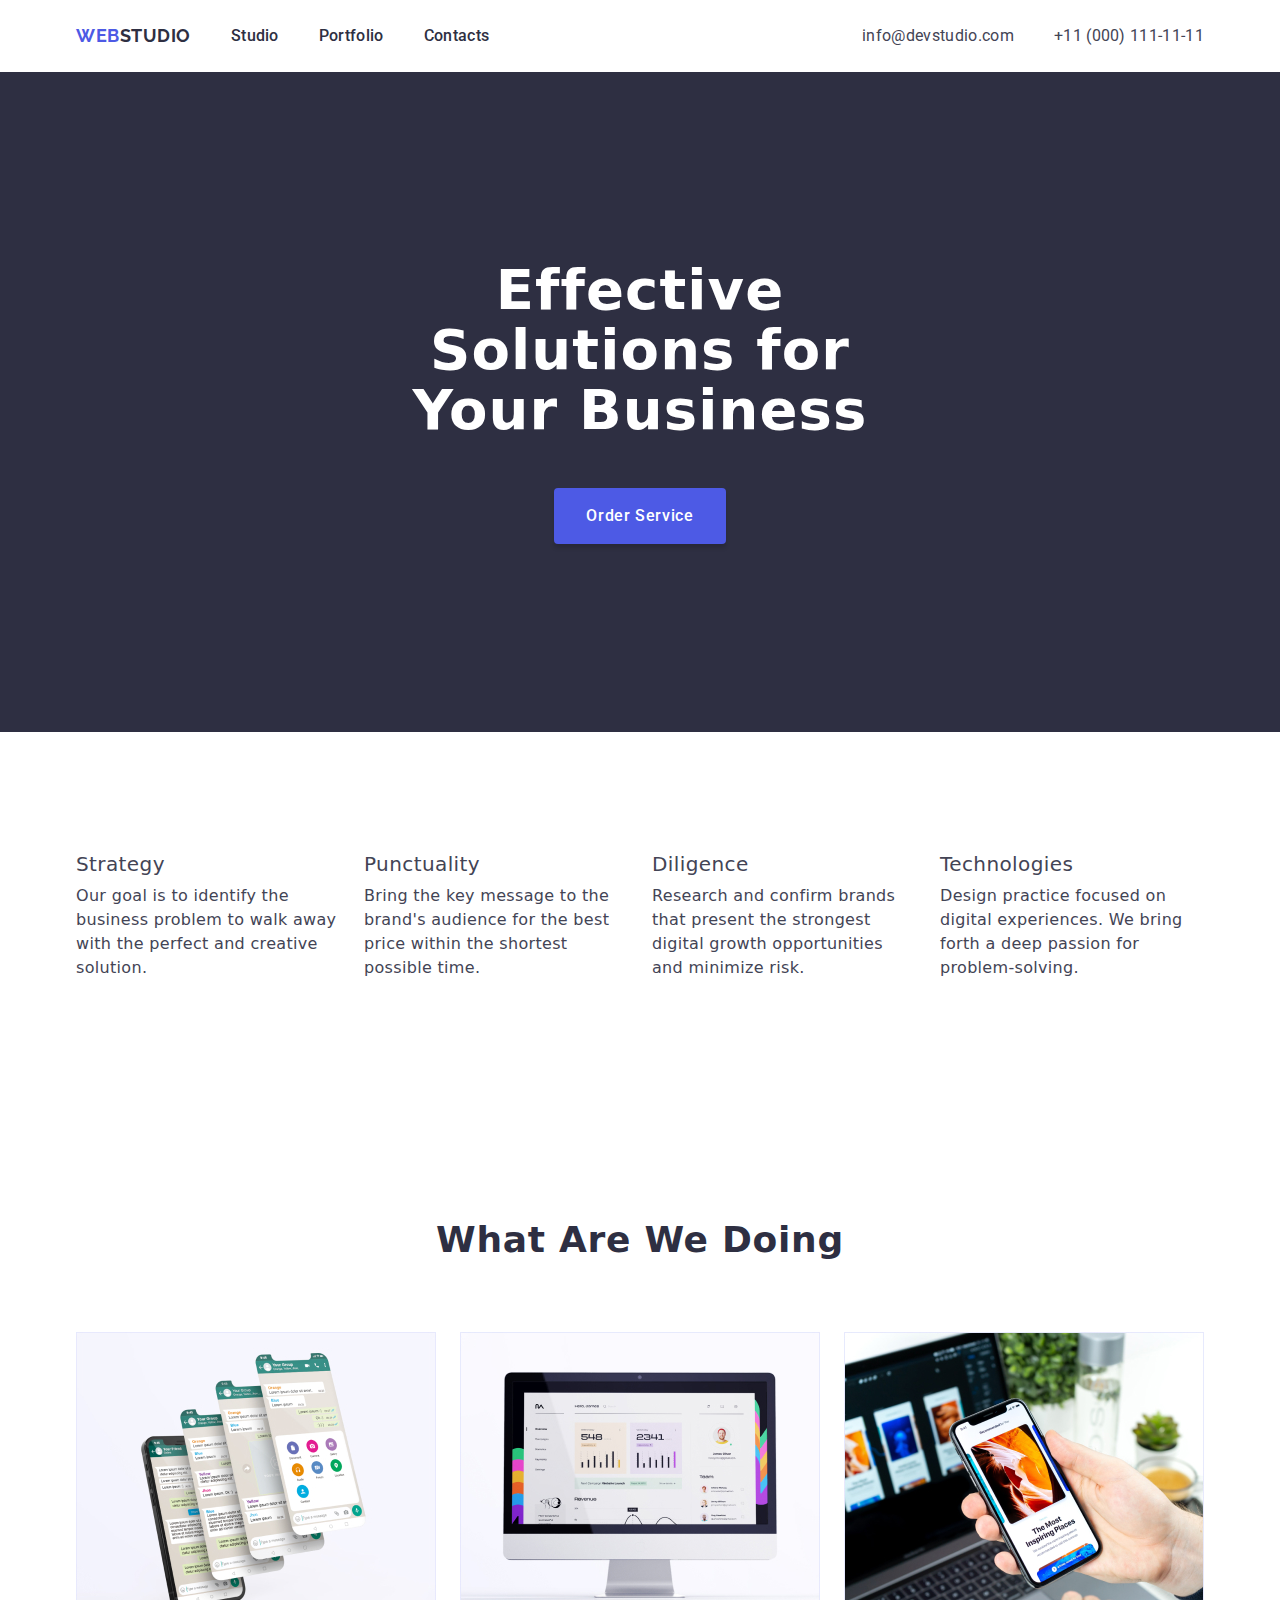
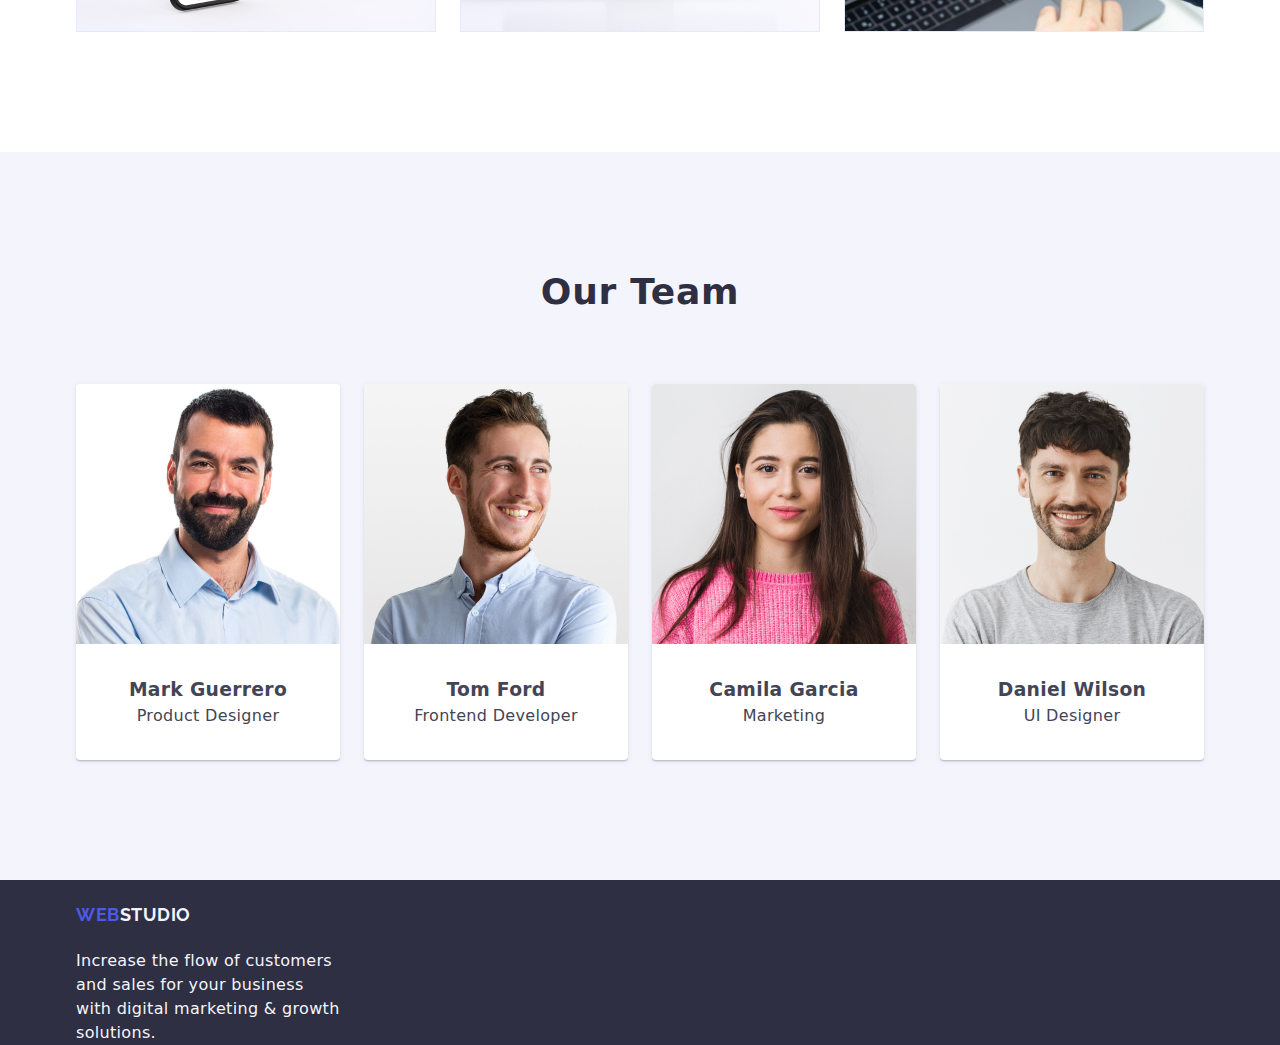
==== index.html @ 7809451d "fixedbody" ====
<!DOCTYPE html>

<html lang="en">
  <head>
    <meta charset="UTF-8" />
    <meta http-equiv="X-UA-Compatible" content="IE=edge" />
    <meta name="viewport" content="width=device-width, initial-scale=1.0" />
    <link rel="stylesheet" href="./css/styles.css" />

    <!-- Fonts -->
    <link rel="preconnect" href="https://fonts.googleapis.com" />
    <link rel="preconnect" href="https://fonts.gstatic.com" crossorigin />
    <link
      href="https://fonts.googleapis.com/css2?family=Raleway:wght@700&family=Roboto:wght@400;500;700;900&display=swap"
      rel="stylesheet"
    />

    <!-- Normalize -->
    <link
      href="https://cdn.jsdelivr.net/npm/modern-normalize@1.1.0/modern-normalize.min.css"
      rel="stylesheet"
    />

    <title>Web-studio</title>
  </head>
  <body>
    <!-- Header -->
    <header class="header">
      <div class="header-container container">
        <nav class="nav-container">
          <a class="logo link" href="./index.html">
            Web<span class="web">Studio</span>
          </a>
          <ul class="list nav-list">
            <li>
              <a class="header-nav-link link" href="./index.html">Studio</a>
            </li>
            <li>
              <a class="header-nav-link link" href="./portfolio.html"
                >Portfolio</a
              >
            </li>
            <li><a class="header-nav-link link" href="">Contacts</a></li>
          </ul>
        </nav>
        <address class="address">
          <ul class="list list-contacts">
            <li>
              <a class="contact link" href="info@devstudio.com"
                >info@devstudio.com</a
              >
            </li>
            <li>
              <a class="contact link" href="tel:+110001111111"
                >+11 (000) 111-11-11</a
              >
            </li>
          </ul>
        </address>
      </div>
    </header>

    <!-- Main -->
    <main>
      <!-- Hero section -->
      <section class="hero-section">
        <div class="hero-container container">
          <h1 class="hero-title">Effective Solutions for Your Business</h1>
          <button type="button" class="order-button">Order Service</button>
        </div>
      </section>

      <!-- Advantages Section -->
      <section class="advantages-section">
        <div class="container">
          <h2 class="secondary-title visually-hidden">Our preferences</h2>
          <ul class="advantages-list-container list">
            <li class="advantages-item-container">
              <h3 class="sub-title">Strategy</h3>
              <p class="advantages-desc">
                Our goal is to identify the business problem to walk away with
                the perfect and creative solution.
              </p>
            </li>
            <li class="advantages-item-container">
              <h3 class="sub-title">Punctuality</h3>
              <p class="advantages-desc">
                Bring the key message to the brand's audience for the best price
                within the shortest possible time.
              </p>
            </li>
            <li class="advantages-item-container">
              <h3 class="sub-title">Diligence</h3>
              <p class="advantages-desc">
                Research and confirm brands that present the strongest digital
                growth opportunities and minimize risk.
              </p>
            </li>
            <li class="advantages-item-container">
              <h3 class="sub-title">Technologies</h3>
              <p class="advantages-desc">
                Design practice focused on digital experiences. We bring forth a
                deep passion for problem-solving.
              </p>
            </li>
          </ul>
        </div>
      </section>

      <!-- Work Section -->
      <section class="work-section section">
        <div class="container">
          <h2 class="work-title">What are we doing</h2>
          <ul class="work-list-container list">
            <li class="work-item-container">
              <img
                class="work-img"
                src="./images/what-we-do/wp-1.jpg"
                alt="website"
                width="360"
              />
            </li>
            <li class="work-item-container">
              <img
                class="work-img"
                src="./images/what-we-do/wp-2.jpg"
                alt="desing"
                width="360"
              />
            </li>
            <li>
              <img
                class="work-img"
                src="./images/what-we-do/wp-3.jpg"
                alt="application"
                width="360"
              />
            </li>
          </ul>
        </div>
      </section>

      <!-- Team Section -->
      <section class="team team-section">
        <div class="container">
          <h2 class="work-title">Our Team</h2>
          <ul class="list team-list">
            <li class="our-team-list-item">
              <img
                src="./images/employees/Mark-Guerrero.jpg"
                alt="teamcard1"
                width="264"
              />
              <div class="team-card-thumb">
                <h3 class="advantages-caption">Mark Guerrero</h3>
                <p class="advantages-text">Product Designer</p>
              </div>
            </li>
            <li class="our-team-list-item">
              <img
                src="./images/employees/Tom-Ford.jpg"
                alt="teamcard2"
                width="264"
              />
              <div class="team-card-thumb">
                <h3 class="advantages-caption">Tom Ford</h3>
                <p class="advantages-text">Frontend Developer</p>
              </div>
            </li>
            <li class="our-team-list-item">
              <img
                src="./images/employees/Camila-Garcia.jpg"
                alt="teamcard3"
                width="264"
              />
              <div class="team-card-thumb">
                <h3 class="advantages-caption">Camila Garcia</h3>
                <p class="advantages-text">Marketing</p>
              </div>
            </li>
            <li class="our-team-list-item">
              <img
                src="./images/employees/Daniel-Wilson.jpg"
                alt="teamcard4"
                width="264"
              />
              <div class="team-card-thumb">
                <h3 class="advantages-caption">Daniel Wilson</h3>
                <p class="advantages-text">UI Designer</p>
              </div>
            </li>
          </ul>
        </div>
      </section>
    </main>

    <!-- Footer -->
    <footer class="footer">
      <div class="container">
        <a class="link logo" href="./index.html" class="logo link">
          Web<span class="web-footer">Studio</span>
        </a>
        <p class="footer-text">
          Increase the flow of customers and sales for your business with
          digital marketing & growth solutions.
        </p>
      </div>
    </footer>
  </body>
</html>
---- css/styles.css ----
:root {
  --primary-font: "Roboto";
  --aditionary-font: "Raleway";
  --color-navy-blue: #2e2f42;
  --color-iris: #4d5ae5;
  --color-ocean: #404bbf;
  --color-cloud: #f4f4fd;
  --color-slate: #434455;
  --color-white: #ffffff;
  --color-cornflower: #e7e9fc;
  --color-green: #31d0aa;
  --color-light-slate: #8e8f99;
  --color-grey: #2e2f42;
  --color-dairy: #fcfcfc;

  --grid-gap: 24px;
}

body {
  font-family: var(--primary-font), sans-serif;
  color: var(--color-slate);
  background-color: var(--color-white);
  font-size: 16px;
  line-height: 1.5;
  letter-spacing: 0.02em;
  text-decoration: none;
}

h1,
h2,
h3,
h4,
h5,
h6,
p {
  margin: 0;
}
img {
  display: block;
}

.visually-hidden {
  position: absolute;
  width: 1px;
  height: 1px;
  margin: -1px;
  border: 0;
  padding: 0;

  white-space: nowrap;
  clip-path: inset(100%);
  clip: rect(0 0 0 0);
  overflow: hidden;
}

/* Components */

.container {
  width: 1158px;
  margin-left: auto;
  margin-right: auto;
  padding-left: 15px;
  padding-right: 15px;
}

.section {
  padding: 120px 0;
}

.link {
  text-decoration: none;
}

.nav-link:hover,
.nav-link:focus,
.contacts-link:hover,
.contacts-link:focus {
  color: var(--link-hover-color);
}

.list {
  list-style: none;
  margin: 0;
  padding-left: 0;
}

.secondary-title {
  font-weight: 700;
  font-size: 36px;
  line-height: 1.11;
  letter-spacing: 0.02em;
  text-align: center;
  text-transform: capitalize;

  color: var(--dark-mode-color);

  margin-bottom: 72px;
}

.sub-title {
  font-weight: 500;
  font-size: 20px;
  line-height: 1.2;
  letter-spacing: 0.02em;

  color: var(--dark-mode-color);

  margin-bottom: 8px;
}

/* Header */
.logo {
  color: var(--color-iris);
  font-family: "Raleway", sans-serif;
  text-transform: uppercase;
  text-decoration: none;
  font-weight: 700;
  font-size: 18px;
  line-height: 1.17;
  letter-spacing: 0.03em;
}
.web {
  color: var(--color-navy-blue);
}
.list {
  list-style: none;
}
.nav-list {
  display: flex;
  gap: 40px;
}

.header-section {
  border-bottom: 1px solid var(--color-cornflower);
}

.header-container {
  display: flex;
  align-items: center;
  justify-content: space-between;
}
.list-contacts {
  display: flex;
  gap: 40px;
}
.nav-container {
  display: flex;
  align-items: center;
  gap: 40px;
}

.header-logo {
  margin-right: 76px;
}

.header-nav-link {
  color: var(--color-navy-blue);
  font-family: var(--primary-font), sans-serif;
  font-weight: 500;
  font-size: 16px;
  line-height: 1.5;
  letter-spacing: 0.02em;
  display: block;
  padding: 24px 0;
}
.header-nav-link:hover,
.header-nav-link:focus {
  color: var(--color-ocean);
}

.link {
  text-decoration: none;
  display: block;
  padding: 24px 0;
}
a {
  font-style: normal;
}
.header {
  background-color: var(--color-white);
}

.address {
  font-style: normal;
}
.list-contacts {
  font-family: "Roboto";
  font-style: normal;
  font-weight: 400;
  font-size: 16px;
  line-height: 24px;
  letter-spacing: 0.02em;
  color: var(--color-slate);
  list-style: none;
  display: flex;
  gap: 40px;
}
.contact {
  color: var(--color-slate);
  font-weight: 400;
  font-size: 16px;
  line-height: 1.5;
  letter-spacing: 0.02em;
  font-style: normal;
  margin-left: auto;
}

.contact:hover,
.contact:focus {
  color: var(--color-ocean);
}

/* Portfolio */
/* Menu */

.filters-list {
  display: flex;
  gap: 24px;
  justify-content: center;
}

.buttonns-list {
  display: flex;
  justify-content: center;
  gap: var(--grid-gap);
  margin-bottom: 72px;
}

.button-portfolio {
  font-family: "Roboto", sans-serif;
  font-weight: 500;
  font-size: 16px;
  line-height: 1.5;
  text-align: center;
  letter-spacing: 0.04em;
  color: var(--color-iris);
  background: var(--color-cloud);
  border-radius: 4px;
  cursor: pointer;
  padding: 12px 24px;
  border: 1px solid var(--color-cornflower);
  border-radius: 4px;
}
.button-portfolio:hover,
.button-portfolio:focus {
  background-color: var(--color-ocean);
  color: var(--color-white);
  box-shadow: 0px 3px 1px rgba(0, 0, 0, 0.1), 0px 2px 1px rgba(0, 0, 0, 0.08),
    0px 2px 2px rgba(0, 0, 0, 0.12);
  border: 1px solid transparent;
  border-radius: 4px;
}

.hide-gallery {
  visibility: hidden;
  border: 0;
  clip: rect(1px, 1px, 1px, 1px);
  -webkit-clip-path: inset(50%);
  clip-path: inset(50%);
  height: 1px;
  margin: -1px;
  overflow: hidden;
  padding: 0;
  position: absolute;
  width: 1px;
}
.portfolio-list {
  display: flex;
  flex-wrap: wrap;
  row-gap: calc(2 * var(--grid-gap));
  column-gap: var(--grid-gap);
}
.portfolio-card {
  width: calc((100% - 2 * var(--grid-gap)) / 3);
}

.portfolio-desc {
  padding: 32px 16px;
  border: 1px solid var(--color-cornflower);
  border-top: none;
}

.gallery-header {
  color: var(--color-navy-blue);
  font-weight: 500;
  font-size: 20px;
  line-height: 1.2;
  letter-spacing: 0.02em;
}
.gallery-paragraph {
  font-size: 16px;
  line-height: 1.5;
  letter-spacing: 0.02em;
  color: var(--color-slate);
}

/* Footer */
.footer {
  background-color: var(--color-navy-blue);
  padding: 100px, 0;
}
.footer-link,
.footer-text-logo {
  font-family: "Raleway", sans-serif;
  font-style: normal;
  font-weight: 800;
  font-size: 16px;
  line-height: 0, 8;
  letter-spacing: 0.02em;
  color: var(--color-cloud);
  display: inline-block;
  margin-bottom: 16px;
  padding: 0;
}
.footer-link {
  color: var(--color-navy-blue);
  text-decoration: none;
  font-family: var(--primary-font), sans-serif;
}
.web-footer {
  color: var(--color-cloud);
}
.footer-text {
  width: 264px;
  color: var(--color-cloud);
  line-height: 24px;
  letter-spacing: 0.02em;
  max-width: 264px;
}

/* Index html styles */

/* Hero section */
.hero-section {
  background-color: var(--color-navy-blue);
}

.hero-section {
  padding: 188px 0;
}

.hero-title {
  font-weight: 700;
  font-size: 56px;
  line-height: 1.07;
  text-align: center;
  letter-spacing: 0.02em;
  color: var(--color-white);
  text-align: center;
  max-width: 520px;
  margin: 0 auto;
}
.order-button {
  background-color: var(--color-iris);
  font-family: "Roboto", sans-serif;
  font-weight: 500;
  font-size: 16px;
  line-height: 1.5;
  letter-spacing: 0.04em;
  color: var(--color-white);
  cursor: pointer;
  display: block;
  min-width: 169px;
  height: 56px;
  box-shadow: 0px 4px 4px rgba(0, 0, 0, 0.15);
  border: none;
  border-radius: 4px;
  padding: 16px 32px;
  margin: 48px auto 0 auto;
}
.order-button:hover,
.order-button:focus {
  background-color: var(--color-ocean);
}

/* Advantages Section */
.advantages-title {
  visibility: hidden;
}
.hadvantages-caption {
  font-weight: 500;
  font-size: 20px;
  line-height: 1.2;
  letter-spacing: 0.02em;
  color: var(--color-navy-blue);
}
.advantages-text {
  font-size: 16px;
}

.advantages-section {
  padding: 120px 0;
}

.advantages-list-container {
  display: flex;
  gap: 24px;
}

.advantages-item-container {
  width: calc((100% - var(--grid-gap) * 3) / 4);
}

.advantages-desc {
  font-family: inherit;
}

/* Work Section */
.work-title {
  font-size: 36px;
  font-weight: 700;
  line-height: 1.11;
  letter-spacing: 0.02em;
  text-align: center;
  text-transform: capitalize;
  color: var(--color-navy-blue);
  margin-bottom: 72px;
}

.work-section {
  padding-bottom: 120px;
}

.work-list-container {
  display: flex;
  gap: var(--grid-gap);
}

.work-item-container {
  width: calc((100% - var(--grid-gap) * 2) / 3);
}

/* Team Section */
.team-list {
  display: flex;
  gap: 24px;
  justify-content: center;
}
.team-section {
  background-color: var(--color-cloud);
  padding: 120px 0;
}
.team-title {
  font-size: 36px;
  font-weight: 700;
  line-height: 1.11;
  text-align: center;
  letter-spacing: 0.02em;
  text-transform: capitalize;
  color: var(--color-grey);
}
.team-card {
  background-color: var(--color-white);
}
.team-caption {
  font-size: 20px;
  font-weight: 500;
  letter-spacing: 0.02em;
  line-height: 1.2;
  color: var(--color-grey);
}
.team-text {
  font-size: 16px;
  color: var(--color-slate);
  line-height: 1.5;
  letter-spacing: 0.02em;
}
.our-team-list-item {
  background-color: var(--color-white);
  box-shadow: 0px 1px 6px rgba(46, 47, 66, 0.08),
    0px 1px 1px rgba(46, 47, 66, 0.16), 0px 2px 1px rgba(46, 47, 66, 0.08);
  border-radius: 4px;
  overflow: hidden;
}

.employees-section {
  background-color: var(--light-mode-color);
}

.employees-list {
  display: flex;
  gap: var(--grid-gap);
}

.team-card {
  background-color: var(--main-background-color);
  box-shadow: 0px 1px 6px rgba(46, 47, 66, 0.08),
    0px 1px 1px rgba(46, 47, 66, 0.16), 0px 2px 1px rgba(46, 47, 66, 0.08);
}

.team-card-thumb {
  padding: 32px 16px;
  border-radius: 0px 0px 4px 4px;
  text-align: center;
}

.employee-name {
  text-align: center;
}

.employee-position {
  font-size: 16px;
  text-align: center;
}
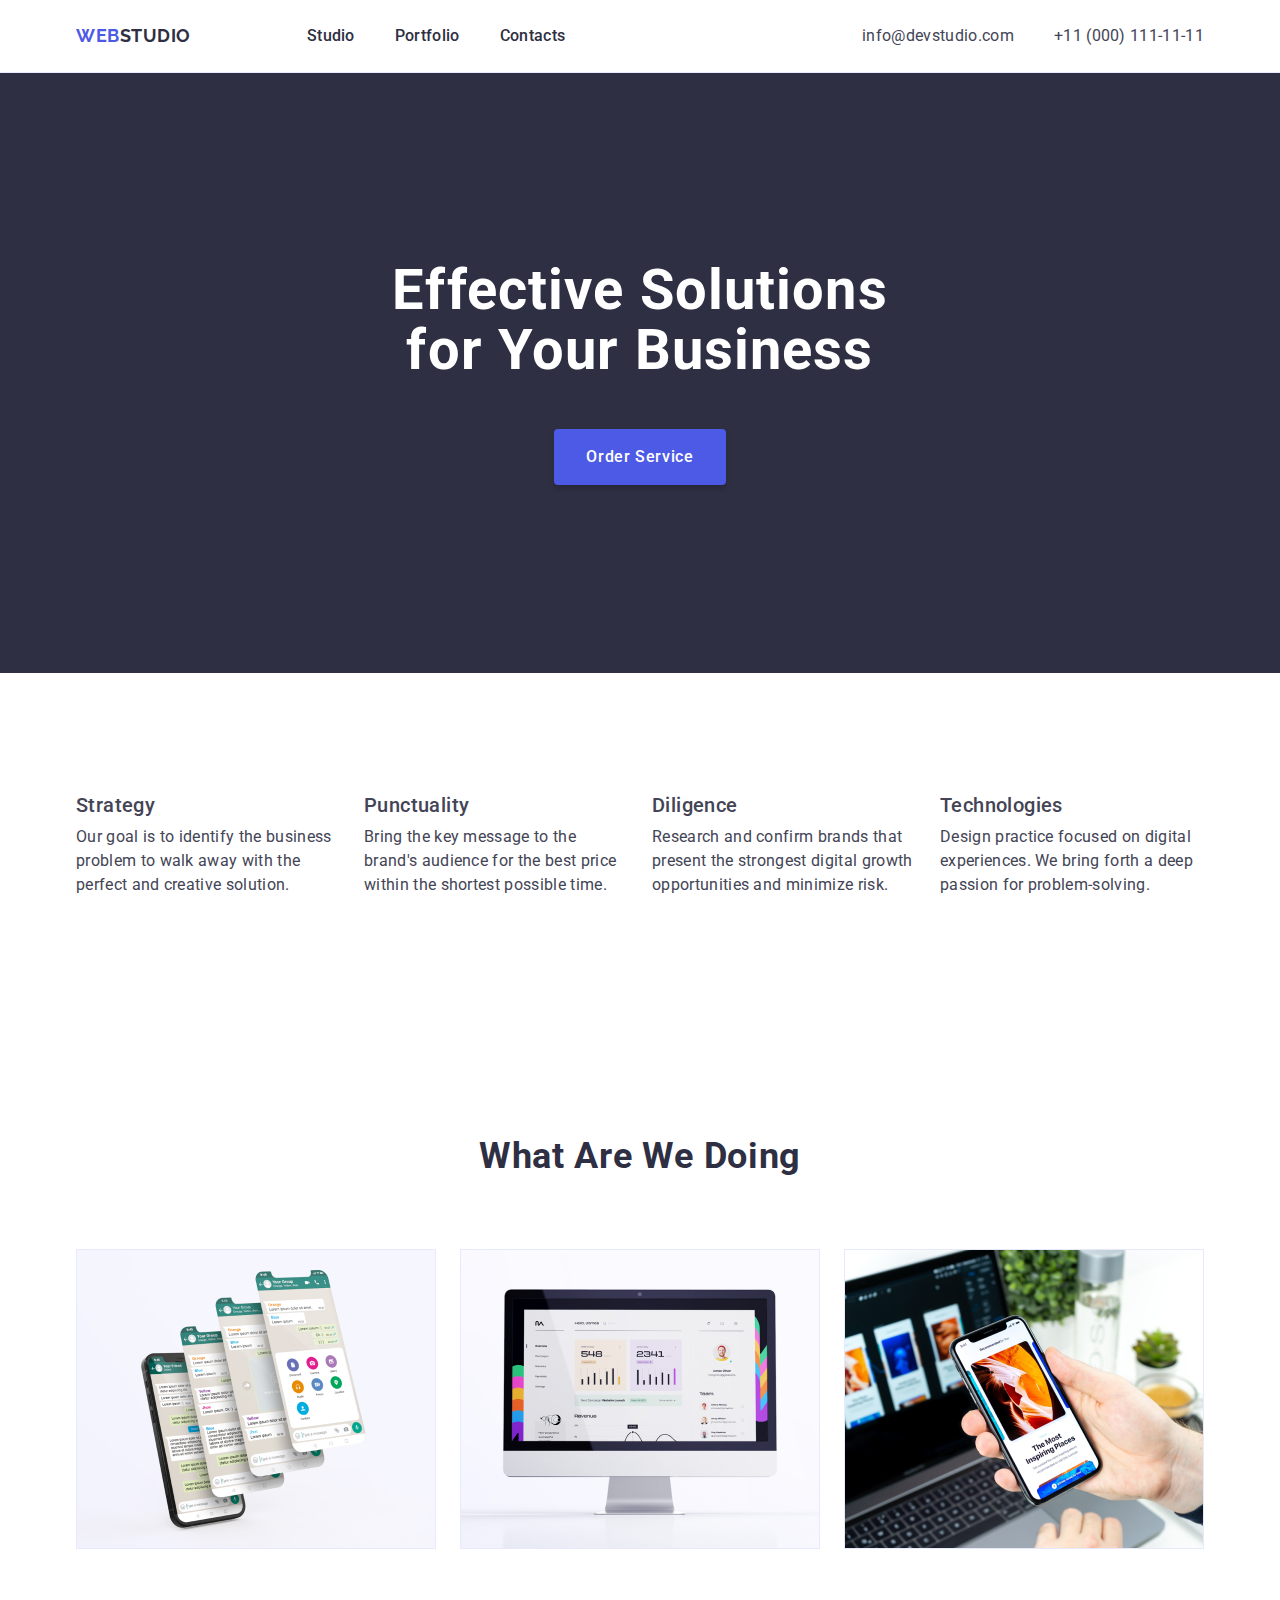
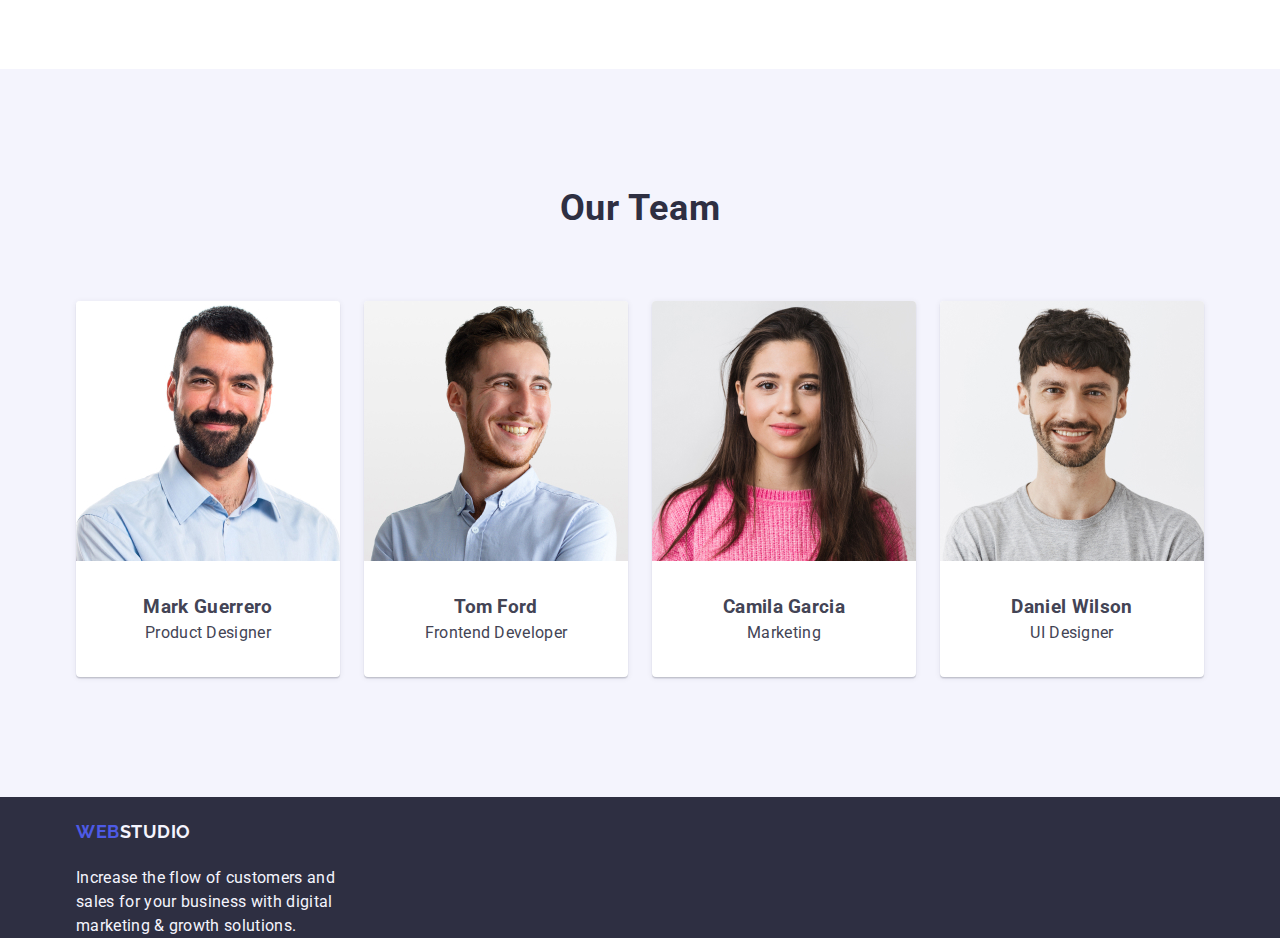
==== commit 06cdbb38: "fix" ====
--- a/index.html
+++ b/index.html
@@ -5,6 +5,12 @@
     <meta charset="UTF-8" />
     <meta http-equiv="X-UA-Compatible" content="IE=edge" />
     <meta name="viewport" content="width=device-width, initial-scale=1.0" />
+
+    <!-- Normalize -->
+    <link
+      href="https://cdn.jsdelivr.net/npm/modern-normalize@1.1.0/modern-normalize.min.css"
+      rel="stylesheet"
+    />
     <link rel="stylesheet" href="./css/styles.css" />
 
     <!-- Fonts -->
@@ -12,12 +18,6 @@
     <link rel="preconnect" href="https://fonts.gstatic.com" crossorigin />
     <link
       href="https://fonts.googleapis.com/css2?family=Raleway:wght@700&family=Roboto:wght@400;500;700;900&display=swap"
-      rel="stylesheet"
-    />
-
-    <!-- Normalize -->
-    <link
-      href="https://cdn.jsdelivr.net/npm/modern-normalize@1.1.0/modern-normalize.min.css"
       rel="stylesheet"
     />
 
--- a/css/styles.css
+++ b/css/styles.css
@@ -118,6 +118,7 @@
   font-size: 18px;
   line-height: 1.17;
   letter-spacing: 0.03em;
+  margin-right: 76px;
 }
 .web {
   color: var(--color-navy-blue);
@@ -128,10 +129,6 @@
 .nav-list {
   display: flex;
   gap: 40px;
-}
-
-.header-section {
-  border-bottom: 1px solid var(--color-cornflower);
 }
 
 .header-container {
@@ -178,6 +175,7 @@
 }
 .header {
   background-color: var(--color-white);
+  border-bottom: 1px solid #e7e9fc;
 }
 
 .address {
@@ -347,7 +345,7 @@
   letter-spacing: 0.02em;
   color: var(--color-white);
   text-align: center;
-  max-width: 520px;
+  max-width: 496px;
   margin: 0 auto;
 }
 .order-button {
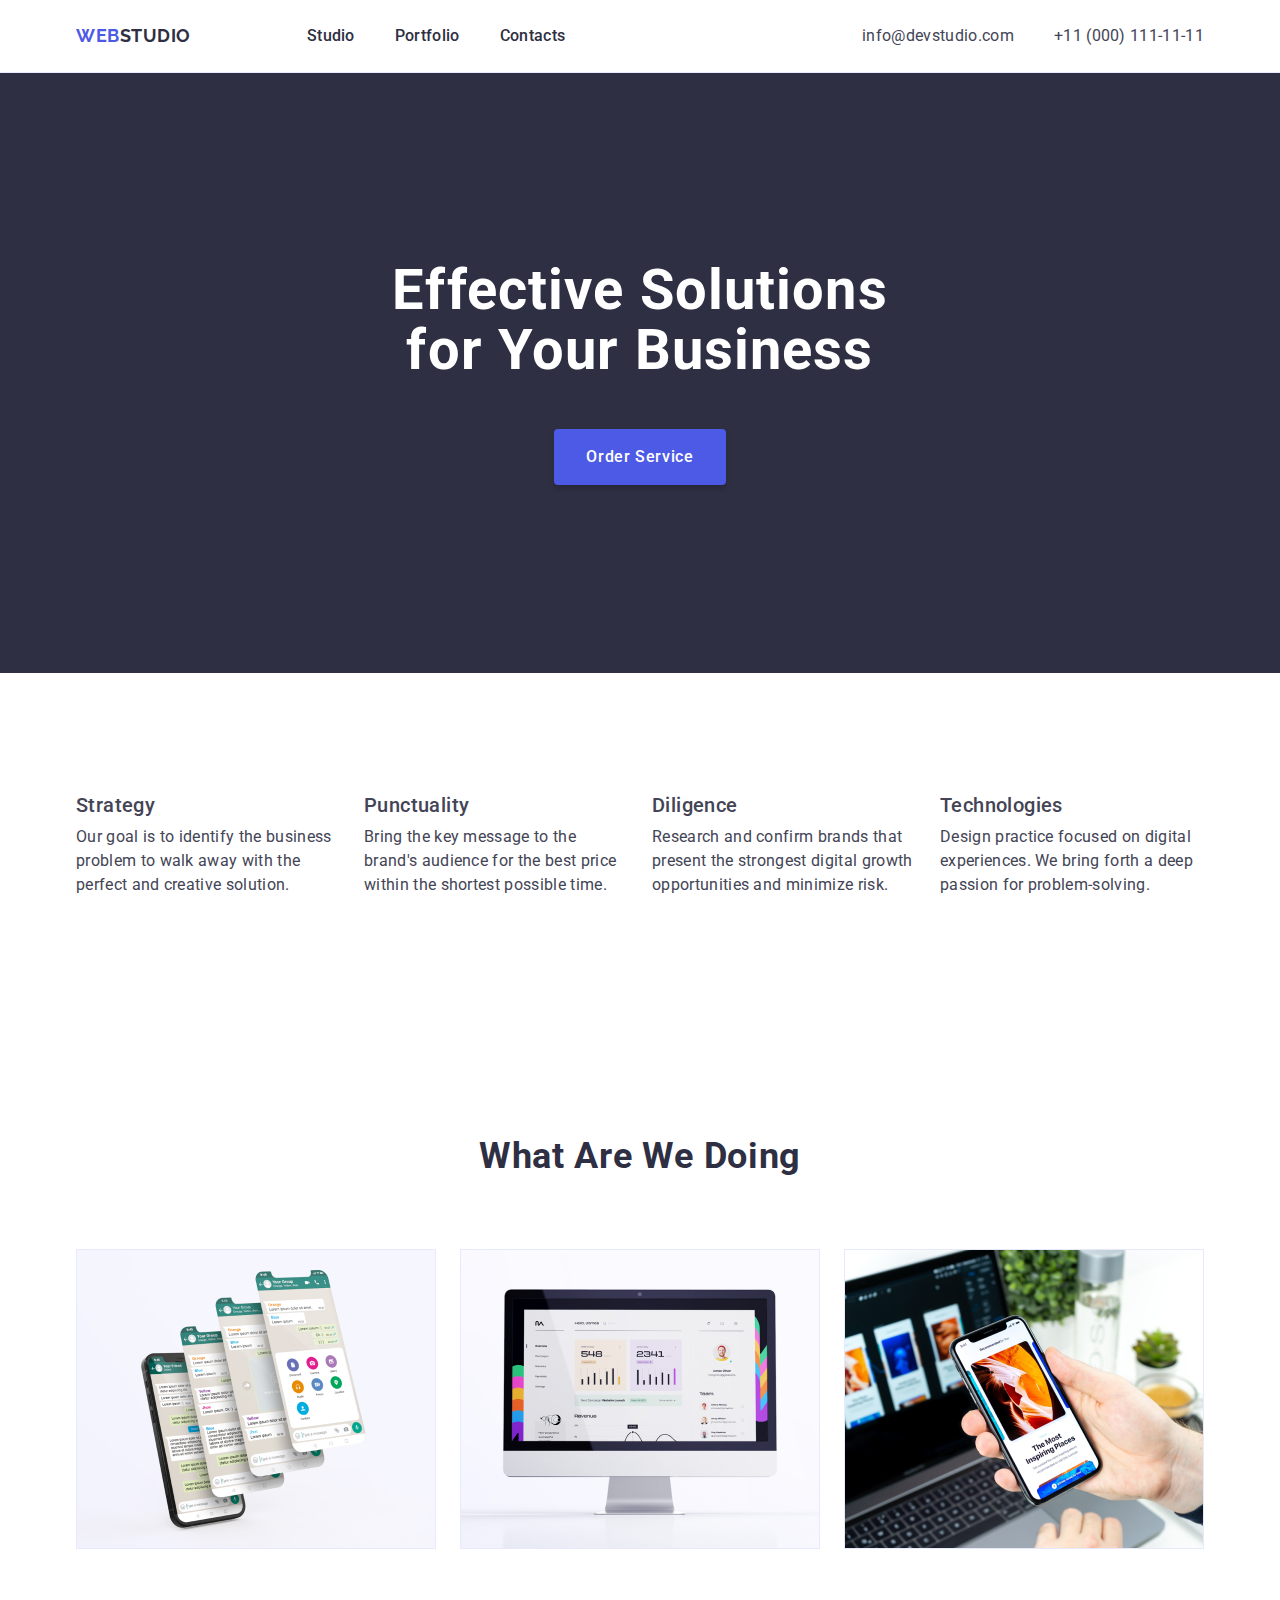
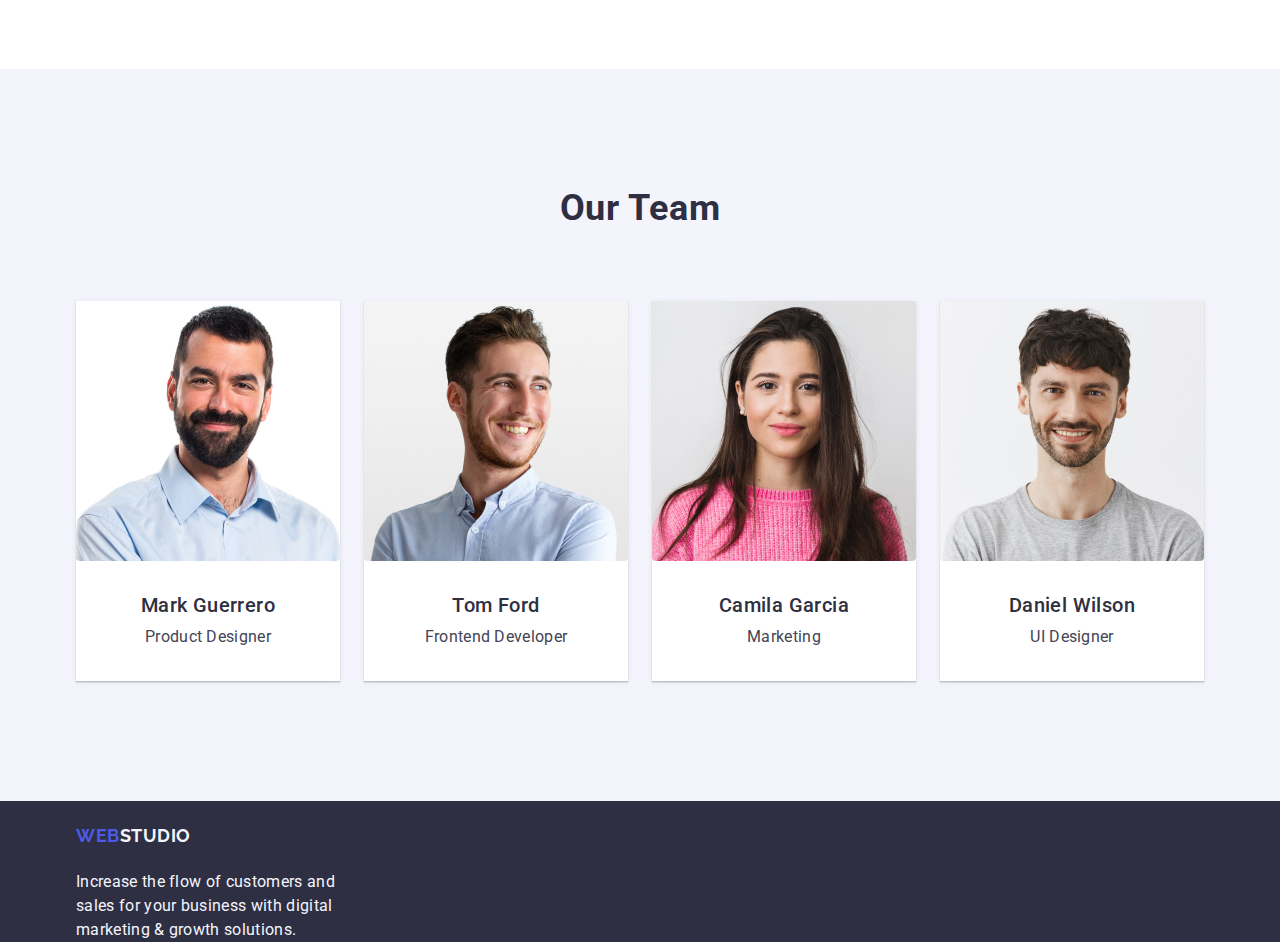
==== commit 78f7461d: "fix" ====
--- a/index.html
+++ b/index.html
@@ -128,7 +128,7 @@
                 width="360"
               />
             </li>
-            <li>
+            <li class="work-item-container"s>
               <img
                 class="work-img"
                 src="./images/what-we-do/wp-3.jpg"
@@ -150,6 +150,7 @@
                 src="./images/employees/Mark-Guerrero.jpg"
                 alt="teamcard1"
                 width="264"
+                class="team-image"
               />
               <div class="team-card-thumb">
                 <h3 class="advantages-caption">Mark Guerrero</h3>
@@ -161,6 +162,7 @@
                 src="./images/employees/Tom-Ford.jpg"
                 alt="teamcard2"
                 width="264"
+                class="team-image"
               />
               <div class="team-card-thumb">
                 <h3 class="advantages-caption">Tom Ford</h3>
@@ -172,6 +174,7 @@
                 src="./images/employees/Camila-Garcia.jpg"
                 alt="teamcard3"
                 width="264"
+                class="team-image"
               />
               <div class="team-card-thumb">
                 <h3 class="advantages-caption">Camila Garcia</h3>
@@ -183,6 +186,7 @@
                 src="./images/employees/Daniel-Wilson.jpg"
                 alt="teamcard4"
                 width="264"
+                class="team-image"
               />
               <div class="team-card-thumb">
                 <h3 class="advantages-caption">Daniel Wilson</h3>
@@ -197,7 +201,7 @@
     <!-- Footer -->
     <footer class="footer">
       <div class="container">
-        <a class="link logo" href="./index.html" class="logo link">
+        <a class="link logo" href="./index.html">
           Web<span class="web-footer">Studio</span>
         </a>
         <p class="footer-text">
--- a/css/styles.css
+++ b/css/styles.css
@@ -375,12 +375,13 @@
 .advantages-title {
   visibility: hidden;
 }
-.hadvantages-caption {
+.advantages-caption {
   font-weight: 500;
   font-size: 20px;
   line-height: 1.2;
   letter-spacing: 0.02em;
   color: var(--color-navy-blue);
+  margin-bottom: 8px;
 }
 .advantages-text {
   font-size: 16px;
@@ -467,8 +468,10 @@
   background-color: var(--color-white);
   box-shadow: 0px 1px 6px rgba(46, 47, 66, 0.08),
     0px 1px 1px rgba(46, 47, 66, 0.16), 0px 2px 1px rgba(46, 47, 66, 0.08);
-  border-radius: 4px;
-  overflow: hidden;
+}
+
+.team-image {
+  border-radius: 0px 0px 4px 4px;
 }
 
 .employees-section {
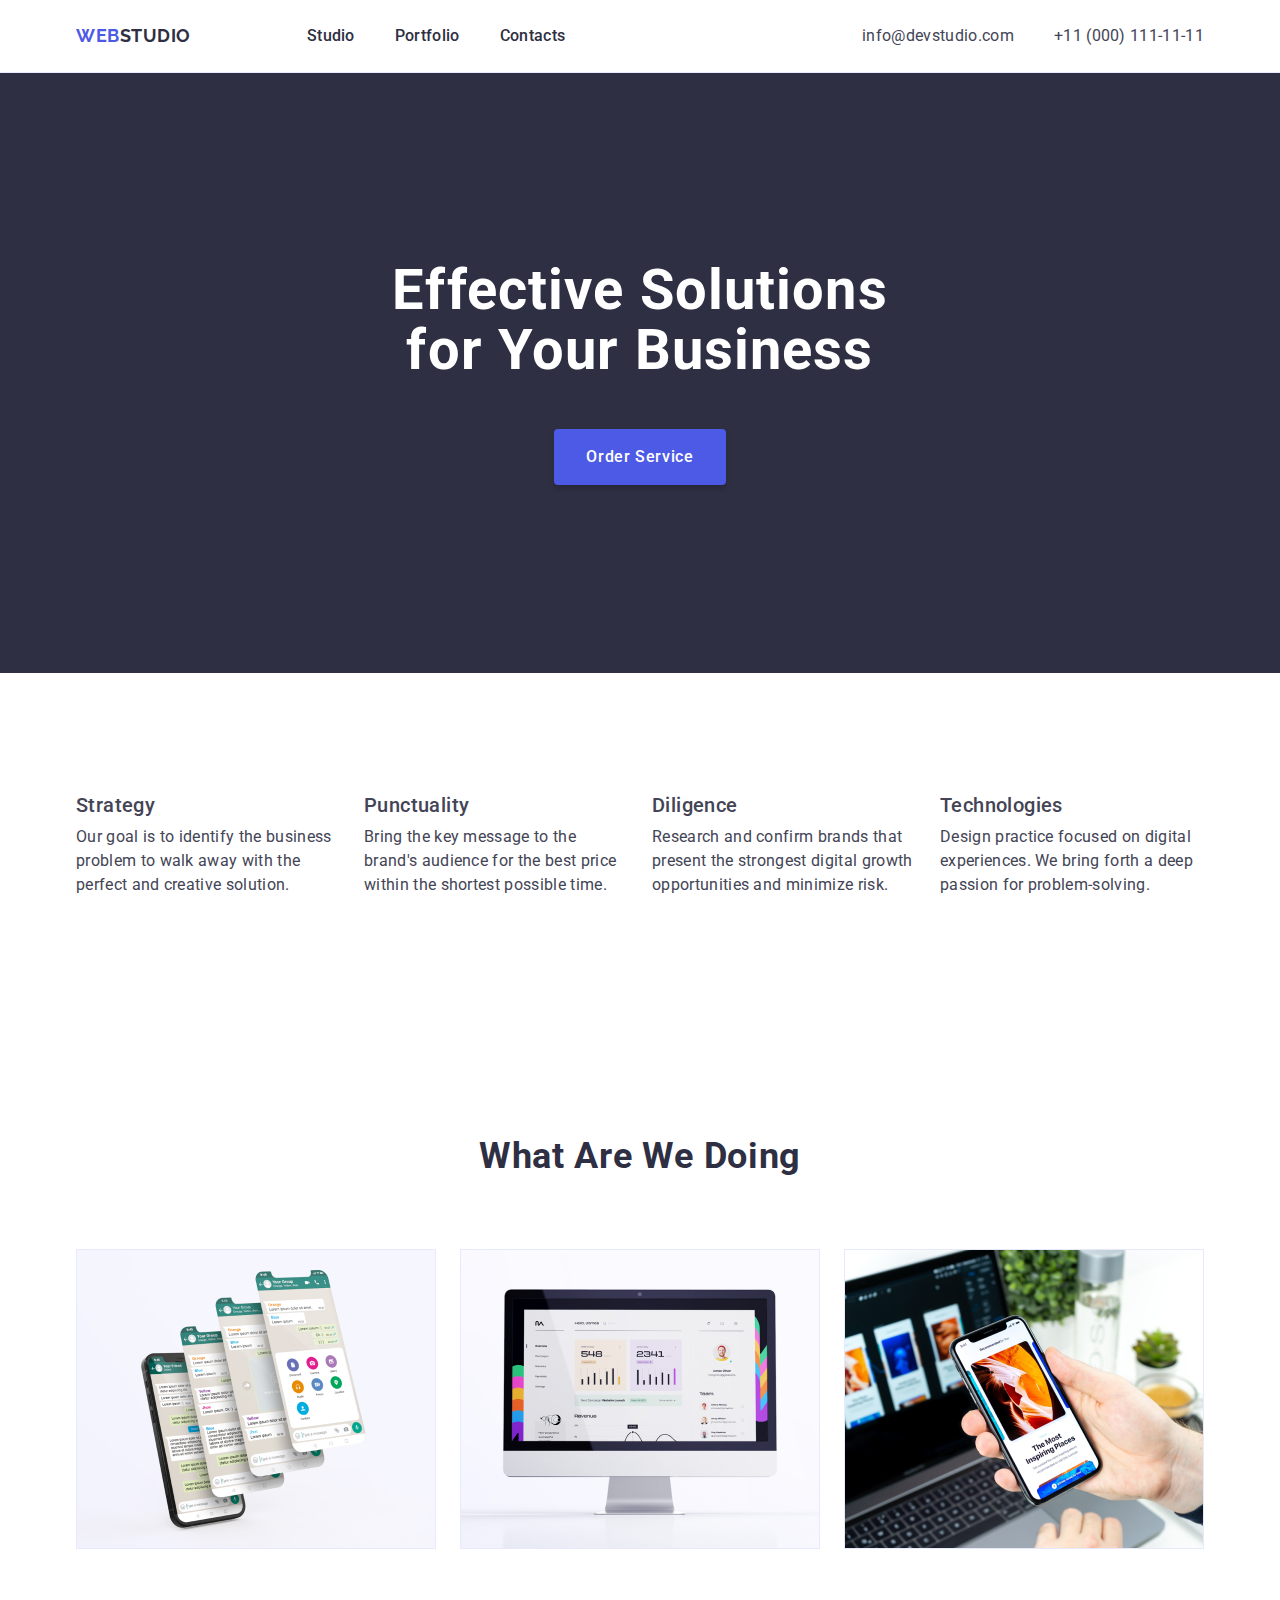
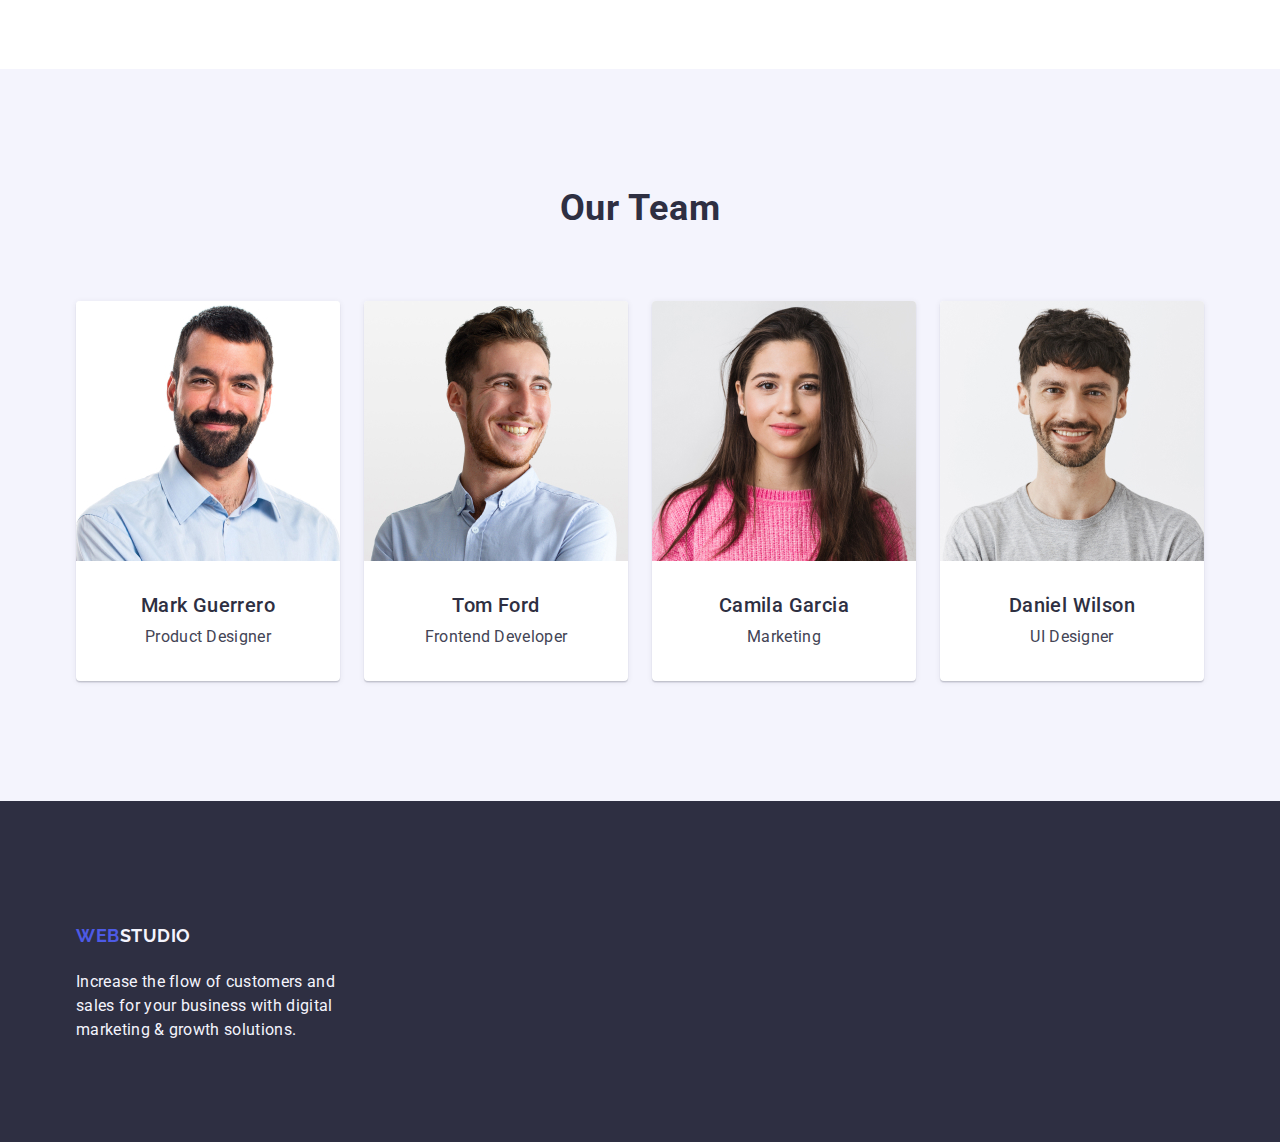
==== commit e4c88502: "fix footer" ====
--- a/index.html
+++ b/index.html
@@ -128,7 +128,7 @@
                 width="360"
               />
             </li>
-            <li class="work-item-container"s>
+            <li class="work-item-container" s>
               <img
                 class="work-img"
                 src="./images/what-we-do/wp-3.jpg"
@@ -201,7 +201,7 @@
     <!-- Footer -->
     <footer class="footer">
       <div class="container">
-        <a class="link logo" href="./index.html">
+        <a class="link logo footer-link" href="./index.html">
           Web<span class="web-footer">Studio</span>
         </a>
         <p class="footer-text">
--- a/css/styles.css
+++ b/css/styles.css
@@ -295,25 +295,10 @@
 /* Footer */
 .footer {
   background-color: var(--color-navy-blue);
-  padding: 100px, 0;
-}
-.footer-link,
-.footer-text-logo {
-  font-family: "Raleway", sans-serif;
-  font-style: normal;
-  font-weight: 800;
-  font-size: 16px;
-  line-height: 0, 8;
-  letter-spacing: 0.02em;
-  color: var(--color-cloud);
+  padding: 100px 0;
+}
+.footer-link {
   display: inline-block;
-  margin-bottom: 16px;
-  padding: 0;
-}
-.footer-link {
-  color: var(--color-navy-blue);
-  text-decoration: none;
-  font-family: var(--primary-font), sans-serif;
 }
 .web-footer {
   color: var(--color-cloud);
@@ -468,10 +453,11 @@
   background-color: var(--color-white);
   box-shadow: 0px 1px 6px rgba(46, 47, 66, 0.08),
     0px 1px 1px rgba(46, 47, 66, 0.16), 0px 2px 1px rgba(46, 47, 66, 0.08);
+  border-radius: 4px;
 }
 
 .team-image {
-  border-radius: 0px 0px 4px 4px;
+  border-radius: 4px 4px 0 0;
 }
 
 .employees-section {
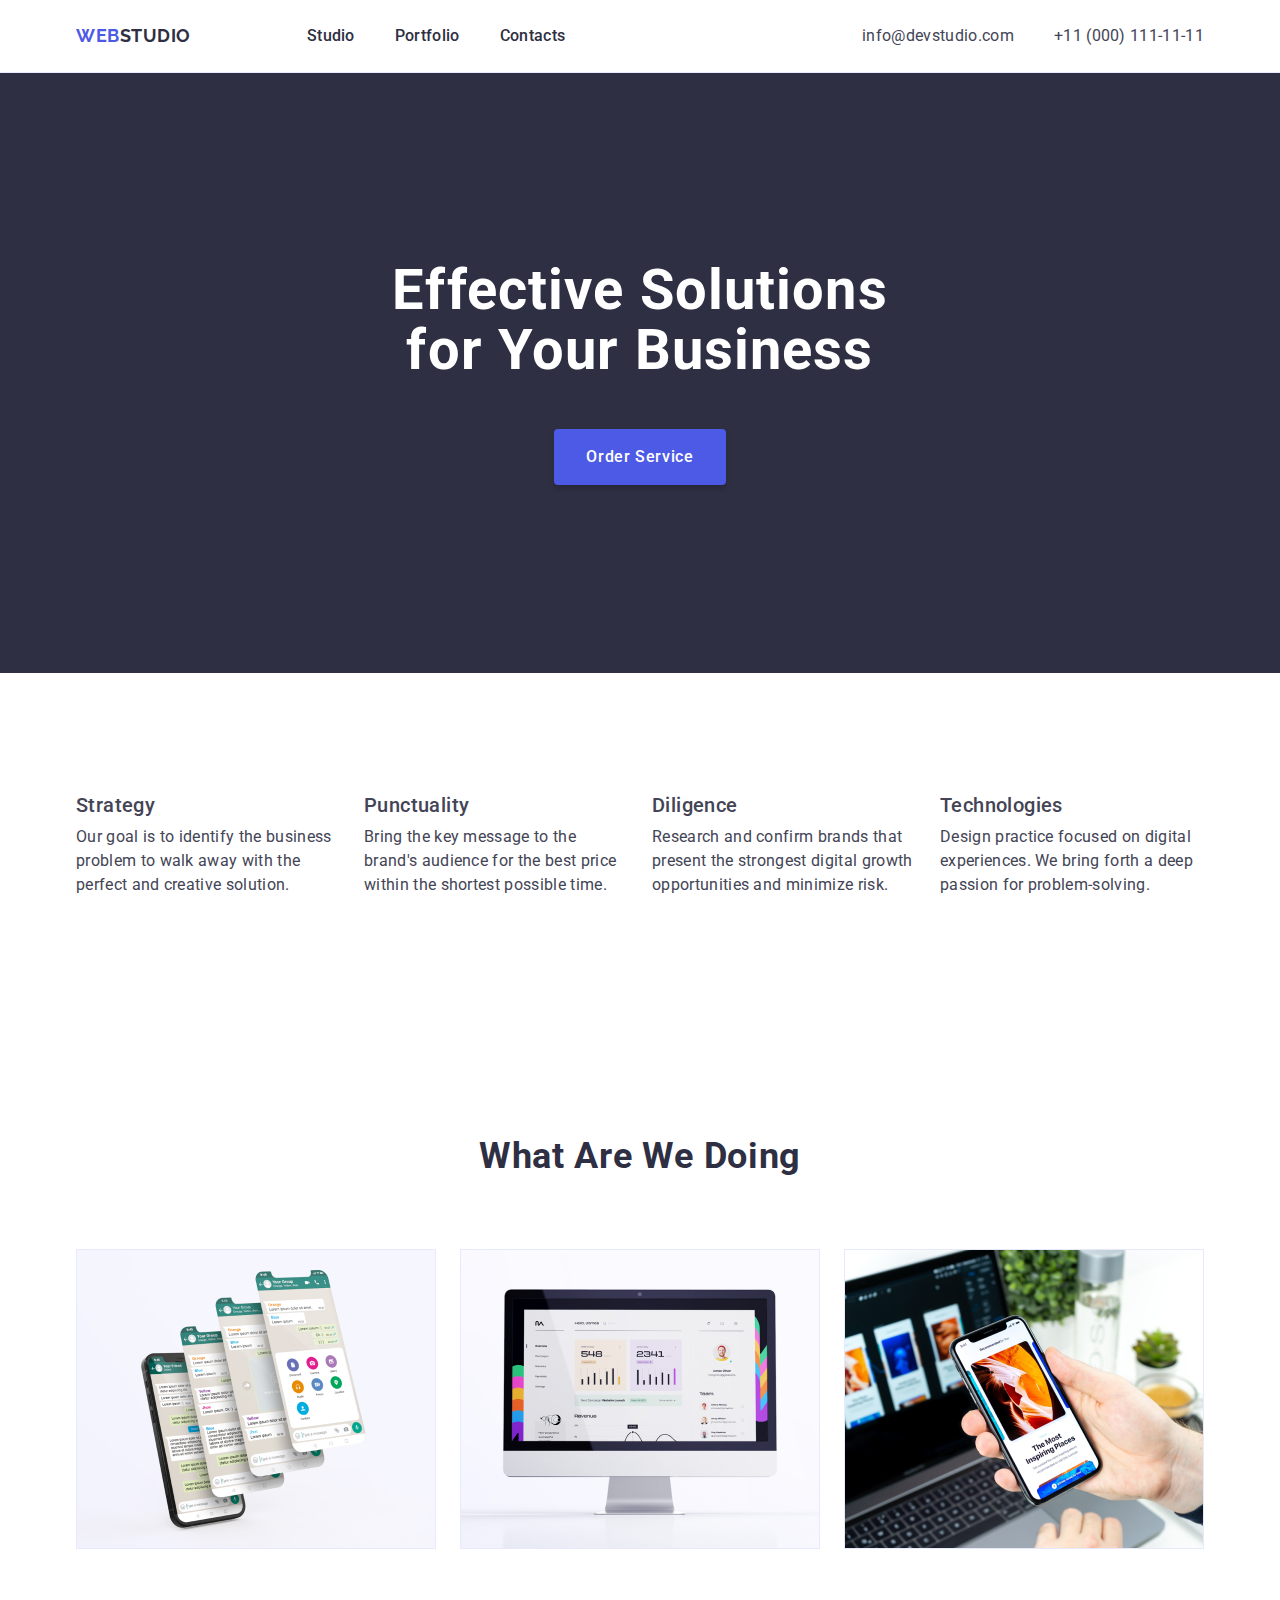
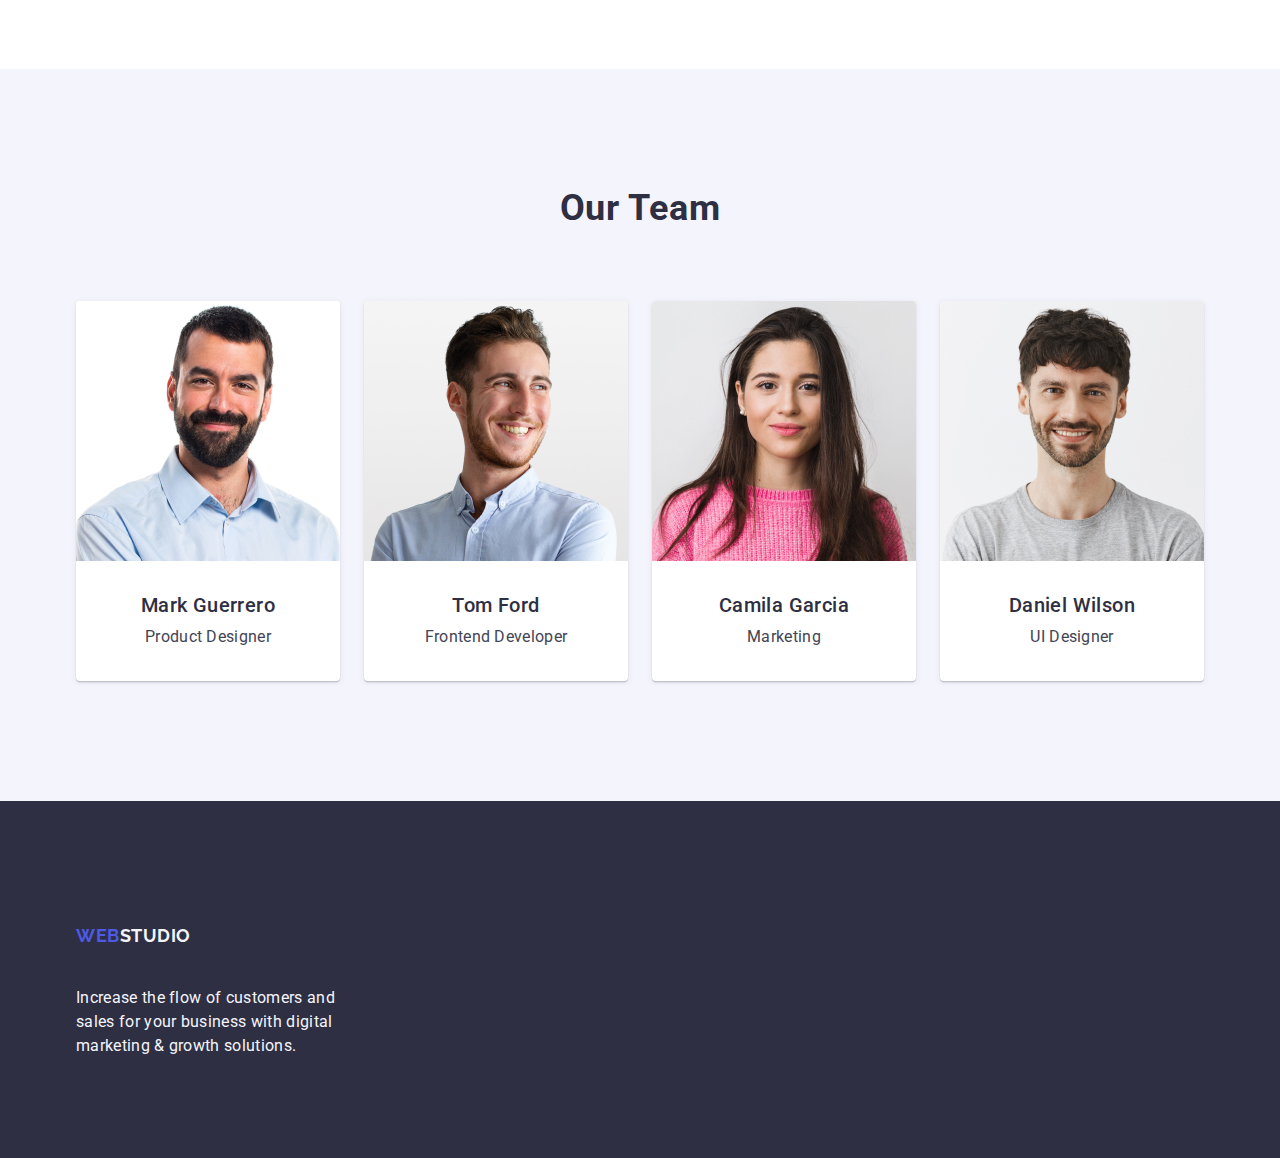
==== commit aba9ae77: "fix" ====
--- a/index.html
+++ b/index.html
@@ -128,7 +128,7 @@
                 width="360"
               />
             </li>
-            <li class="work-item-container" s>
+            <li class="work-item-container">
               <img
                 class="work-img"
                 src="./images/what-we-do/wp-3.jpg"
--- a/css/styles.css
+++ b/css/styles.css
@@ -215,6 +215,7 @@
   display: flex;
   gap: 24px;
   justify-content: center;
+  margin-bottom: 72px;
 }
 
 .buttonns-list {
@@ -284,6 +285,7 @@
   font-size: 20px;
   line-height: 1.2;
   letter-spacing: 0.02em;
+  margin-bottom: 8px;
 }
 .gallery-paragraph {
   font-size: 16px;
@@ -299,6 +301,7 @@
 }
 .footer-link {
   display: inline-block;
+  margin-bottom: 16px;
 }
 .web-footer {
   color: var(--color-cloud);
@@ -489,3 +492,9 @@
   font-size: 16px;
   text-align: center;
 }
+
+/* Portfolio */
+
+.portfolio-section {
+  padding: 96px 0 120px;
+}
